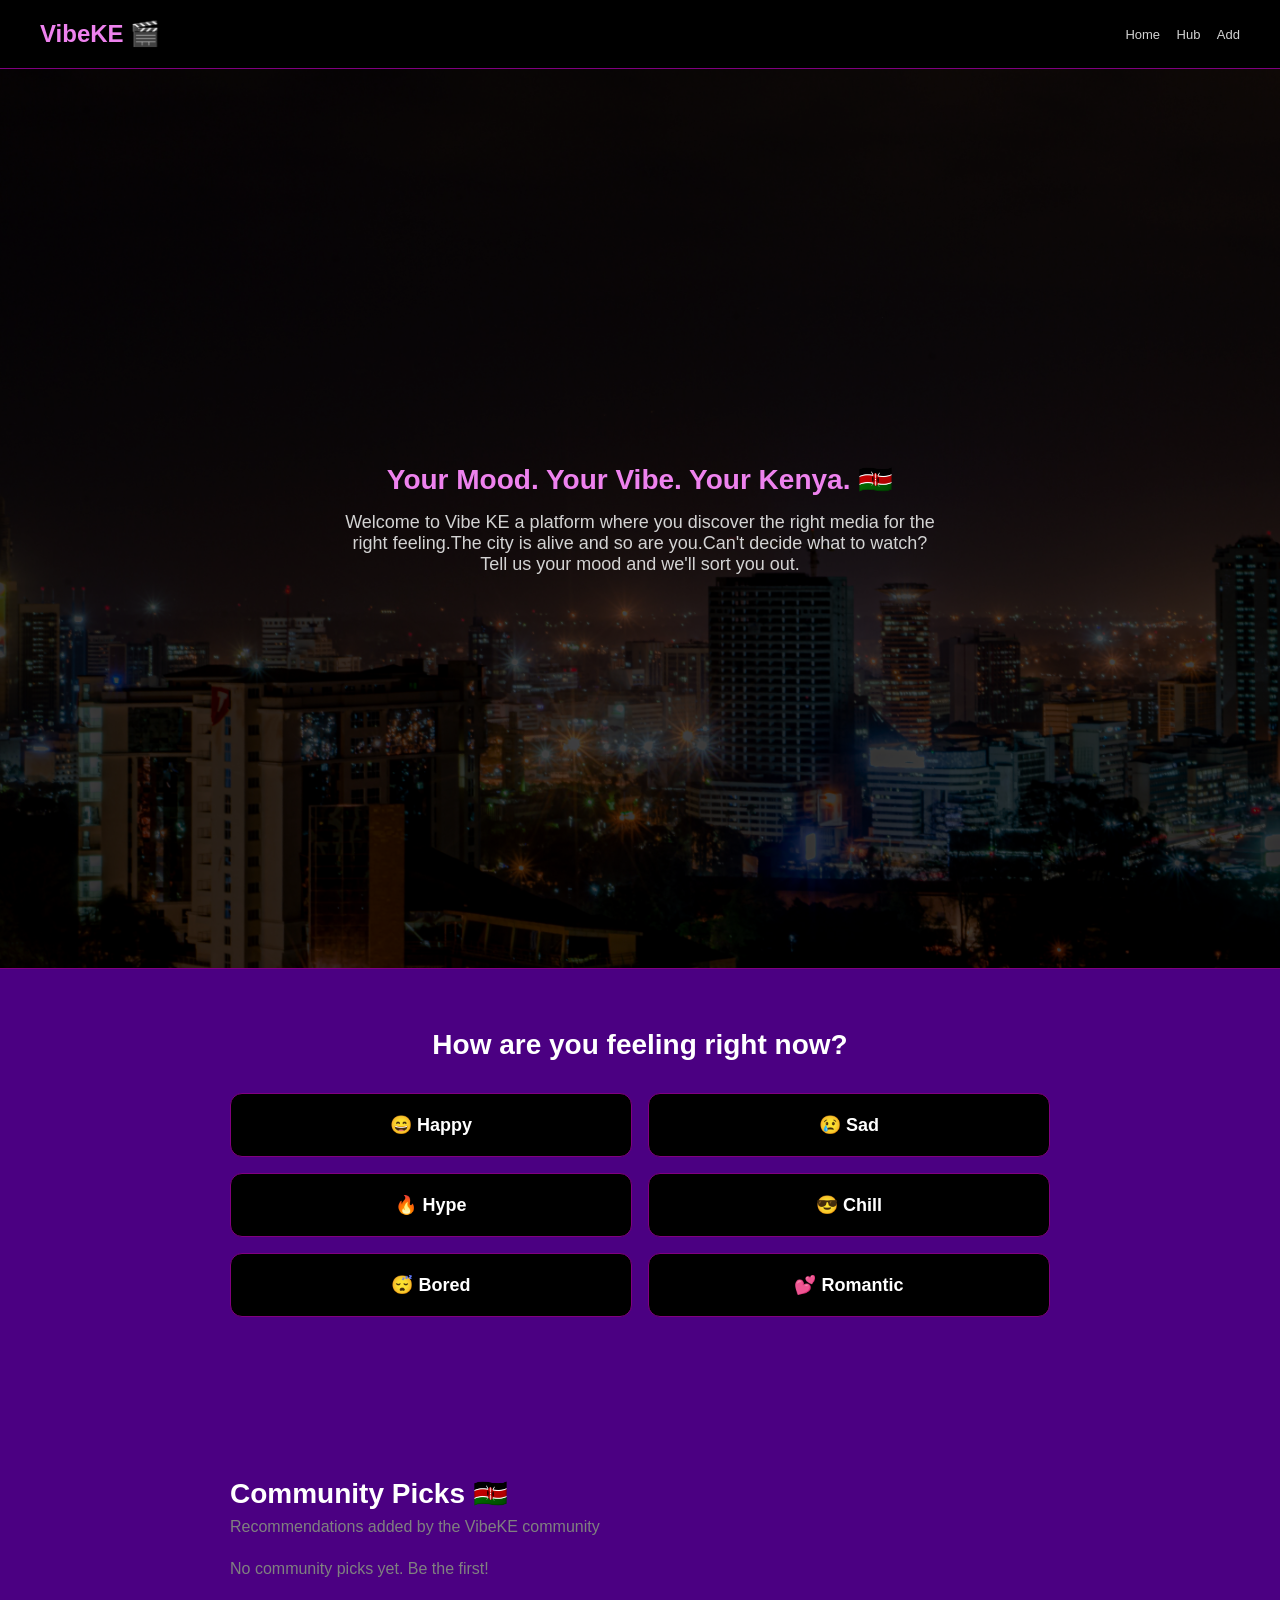
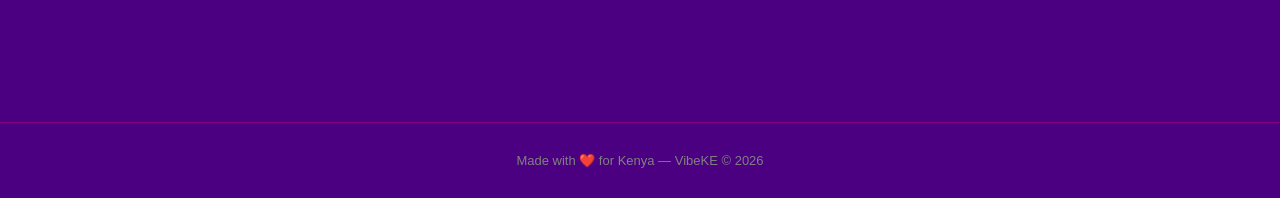
==== index.html @ 1d5ee3ee "Add README with project info and MIT license" ====
<!DOCTYPE html>
<html lang="en">
<head>
  <meta charset="UTF-8" />
  <meta name="viewport" content="width=device-width, initial-scale=1.0"/>
  <title>VibeKE — Your Mood. Your Vibe. Your Kenya.</title>
  <link rel="stylesheet" href="styles.css" />
</head>
<body>

  <!-- NAVBAR -->
  <header>
    <nav class="navbar">
      <div class="nav-brand">VibeKE 🎬</div>
      <div class="nav-links">
        <a href="index.html">Home</a>
        <a href="hub.html">Hub</a>
        <a href="add.html">Add</a>
      </div>
    </nav>
  </header>

  <!-- MAIN CONTENT -->
  <main>

    <!-- HERO SECTION — NO IMG TAG, background is in CSS -->
    <section class="hero">
      <h1>Your Mood. Your Vibe. Your Kenya. 🇰🇪</h1>
      <p>
        Welcome to Vibe KE a platform where you discover the right media for the right feeling.The city is alive and so are you.Can't decide what to watch? Tell us your mood and we'll sort you out.</p>
    </section>

    <!-- MOOD RECOMMENDER SECTION -->
    <section class="mood-section">
      <h2>How are you feeling right now?</h2>

      <div class="mood-grid">
        <button class="mood-btn" data-mood="happy">😄 Happy</button>
        <button class="mood-btn" data-mood="sad">😢 Sad</button>
        <button class="mood-btn" data-mood="hype">🔥 Hype</button>
        <button class="mood-btn" data-mood="chill">😎 Chill</button>
        <button class="mood-btn" data-mood="bored">😴 Bored</button>
        <button class="mood-btn" data-mood="romantic">💕 Romantic</button>
      </div>

      <div class="result-box" id="result-box"></div>
    </section>

    <!-- COMMUNITY PICKS SECTION -->
    <section class="community-section">
      <h2>Community Picks 🇰🇪</h2>
      <p>Recommendations added by the VibeKE community</p>
      <div class="cards-grid" id="community-grid"></div>
    </section>

  </main>

  <!-- FOOTER -->
  <footer>
    <p>Made with ❤️ for Kenya — VibeKE &copy; 2026</p>
  </footer>

  <script src="script.js"></script>
</body>
</html>
---- styles.css ----
/* ===== RESET & BASE ===== */
* {
  margin: 0;
  padding: 0;
  box-sizing: border-box;
}

body {
  font-family: 'Segoe UI', sans-serif;
  background-color: indigo;
  color: white;
  min-height: 100vh;
}

/* ===== NAVBAR ===== */
.navbar {
  display: flex;
  justify-content: space-between;
  align-items: center;
  padding: 20px 40px;
  background-color: black;
  border-bottom: 1px solid purple;
  position: sticky;
  top: 0px;
  z-index: 999;
}

.nav-brand {
  font-size: 24px;
  font-weight: 700;
  color: violet;
}

.nav-links a {
  color: lightgray;
  text-decoration: none;
  margin-left: 24px;
  font-size: 15px;
  transition: color 0.2s;
}

.nav-links a:hover {
  color: violet;
}

/* ===== HERO SECTION ===== */

.hero {
  text-align: center;
  padding: 80px 20px;
  height: 900px;
  display: flex;
  flex-direction: column;
  justify-content: center;
  align-items: center;
  width: 100%;
  background-image: url('images/hero.jpg');
  background-size: cover;
  background-position: center;
  background-repeat: no-repeat;
  border-bottom: 1px solid purple;
  position: relative;
}

.hero::before {
  content: '';
  position: absolute;
  top: 0px;
  left: 0px;
  width: 100%;
  height: 100%;
  background-color: rgba(0, 0, 0, 0.65);
  z-index: 2;
}

.hero h1 {
  position: relative;
  z-index: 3;
  color: violet;
  font-size: 42px;
  margin-bottom: 16px;
}

.hero p {
  position: relative;
  z-index: 3;
  color: lightgray;
  font-size: 18px;
  max-width: 600px;
  margin: 0px auto;
}

/* ===== MOOD SECTION ===== */
.mood-section {
  padding: 60px 40px;
  text-align: center;
  max-width: 900px;
  margin: 0px auto;
}

.mood-section h2 {
  font-size: 28px;
  margin-bottom: 32px;
  color: white;
}

.mood-grid {
  display: grid;
  grid-template-columns: repeat(3, 1fr);
  gap: 16px;
  margin-bottom: 40px;
}

.mood-btn {
  padding: 20px;
  font-size: 18px;
  background-color: black;
  color: white;
  border: 1px solid purple;
  border-radius: 12px;
  cursor: pointer;
  transition: all 0.2s;
}

.mood-btn:hover {
  background-color: purple;
  border-color: violet;
  transform: scale(1.05);
}

.mood-btn.active {
  background-color: purple;
  border-color: violet;
}

/* ===== RESULT BOX ===== */
.result-box {
  display: none;
  background-color: black;
  border: 1px solid violet;
  border-radius: 16px;
  padding: 30px;
  text-align: left;
  margin-top: 20px;
}

.result-box h3 {
  font-size: 22px;
  color: violet;
  margin-bottom: 8px;
}

.result-box p {
  font-size: 15px;
  color: lightgray;
  margin-bottom: 6px;
}

.result-box .result-type {
  font-size: 13px;
  color: gray;
  margin-top: 10px;
}

/* ===== COMMUNITY SECTION ===== */
.community-section {
  padding: 60px 40px;
  max-width: 900px;
  margin: 0px auto;
}

.community-section h2 {
  font-size: 28px;
  margin-bottom: 8px;
  color: white;
}

.community-section p {
  color: gray;
  margin-bottom: 24px;
}

/* ===== HUB HERO ===== */
 .hub-hero {
  text-align: center;
  padding: 80px 20px;
  height: 800px;
  display: flex;
  flex-direction: column;
  justify-content: center;
  align-items: center;
  width: 100%;
  background-image: url('images/movies.jpg');
  background-size: cover;
  background-position: center;
  background-repeat: no-repeat;
  border-bottom: 1px solid purple;
  position: relative;
}

.hub-hero::before {
  content: '';
  position: absolute;
  top: 0px;
  left: 0px;
  width: 100%;
  height: 100%;
  background-color: rgba(0, 0, 0, 0.65);
  z-index: 2;
}

.hub-hero h1 {
  position: relative;
  z-index: 3;
  color: violet;
  font-size: 42px;
  margin-bottom: 12px;
}

.hub-hero p {
  position: relative;
  z-index: 3;
  color: lightgray;
  font-size: 16px;
}

/* ===== HUB SECTIONS ===== */
.hub-section {
  padding: 50px 40px;
  max-width: 1100px;
  margin: 0px auto;
  border-bottom: 1px solid purple;
}

.hub-section h2 {
  font-size: 26px;
  margin-bottom: 24px;
  color: white;
}

.section-desc {
  color: gray;
  margin-bottom: 24px;
  margin-top: -16px;
}

/* ===== SEARCH SECTION ===== */
.search-section {
  padding: 50px 40px;
  max-width: 1100px;
  margin: 0px auto;
  border-bottom: 1px solid purple;
}

.search-section h2 {
  font-size: 26px;
  margin-bottom: 24px;
  color: white;
}

.search-form {
  display: flex;
  gap: 12px;
  flex-wrap: wrap;
  margin-bottom: 24px;
}

.search-form input {
  flex: 1;
  padding: 12px 16px;
  background-color: indigo;
  border: 1px solid purple;
  border-radius: 8px;
  color: white;
  font-size: 15px;
  outline: none;
  min-width: 200px;
}

.search-form input:focus {
  border-color: violet;
}

.search-form select {
  padding: 12px 16px;
  background-color: indigo;
  border: 1px solid purple;
  border-radius: 8px;
  color: white;
  font-size: 15px;
  outline: none;
}

.search-form select option {
  background-color: indigo;
  color: white;
}

.search-form button {
  width: auto;
  padding: 12px 24px;
}

.search-results {
  margin-top: 20px;
}

/* ===== CARDS GRID ===== */
.cards-grid {
  display: grid;
  grid-template-columns: repeat(auto-fit, minmax(280px, 1fr));
  gap: 20px;
}

.card {
  background-color: black;
  border: 1px solid purple;
  border-radius: 12px;
  padding: 24px;
  transition: all 0.2s;
}

.card:hover {
  border-color: violet;
  transform: translateY(-4px);
}

.card-badge {
  display: inline-block;
  background-color: purple;
  color: white;
  font-size: 12px;
  padding: 4px 10px;
  border-radius: 99px;
  margin-bottom: 12px;
}

.card h3 {
  font-size: 18px;
  margin-bottom: 8px;
  color: white;
}

.card p {
  font-size: 14px;
  color: lightgray;
  line-height: 1.6;
  margin-bottom: 12px;
}

.card-tag {
  font-size: 12px;
  color: silver;
}

/* ===== ADD BUTTON ===== */
.add-btn {
  display: inline-block;
  margin-top: 24px;
  padding: 12px 24px;
  background-color: purple;
  color: white;
  text-decoration: none;
  border-radius: 8px;
  font-size: 15px;
  font-weight: 600;
  transition: all 0.2s;
}

.add-btn:hover {
  background-color: darkviolet;
}

/* ===== ADD HERO ===== */
.add-hero {
  text-align: center;
  padding: 80px 20px;
  height: 800px;
  display: flex;
  flex-direction: column;
  justify-content: center;
  align-items: center;
  width: 100%;
  background-image: url('images/artists.jpg');
  background-size: cover;
  background-position: center;
  background-repeat: no-repeat;
  border-bottom: 1px solid purple;
  position: relative;
}

.add-hero::before {
  content: '';
  position: absolute;
  top: 0px;
  left: 0px;
  width: 100%;
  height: 100%;
  background-color: rgba(0, 0, 0, 0.65);
  z-index: 2;
}

.add-hero h1 {
  position: relative;
  z-index: 3;
  color: violet;
  font-size: 42px;
  margin-bottom: 12px;
}

.add-hero p {
  position: relative;
  z-index: 3;
  color: lightgray;
  font-size: 16px;
}

/* ===== FORM SECTION ===== */
.form-section {
  max-width: 700px;
  margin: 0px auto;
  padding: 50px 20px;
}

.form-card {
  background-color: black;
  border: 1px solid purple;
  border-radius: 16px;
  padding: 40px;
  margin-bottom: 40px;
}

.form-group {
  margin-bottom: 20px;
}

.form-group label {
  display: block;
  font-size: 14px;
  color: lightgray;
  margin-bottom: 8px;
  font-weight: 500;
}

.form-group input,
.form-group select,
.form-group textarea {
  width: 100%;
  padding: 12px 16px;
  background-color: indigo;
  border: 1px solid purple;
  border-radius: 8px;
  color: white;
  font-size: 15px;
  outline: none;
  font-family: 'Segoe UI', sans-serif;
}

.form-group textarea {
  height: 120px;
  resize: vertical;
}

.form-group input:focus,
.form-group select:focus,
.form-group textarea:focus {
  border-color: violet;
}

.form-group select option {
  background-color: indigo;
  color: white;
}

/* ===== BUTTONS ===== */
button {
  width: 100%;
  padding: 14px;
  background-color: purple;
  color: white;
  font-size: 16px;
  font-weight: 700;
  border: none;
  border-radius: 10px;
  cursor: pointer;
  transition: all 0.2s;
}

button:hover {
  background-color: darkviolet;
  transform: scale(1.02);
}

#clear-btn {
  background-color: transparent;
  border: 1px solid purple;
  color: lightgray;
  margin-top: 16px;
}

#clear-btn:hover {
  background-color: indigo;
}

/* ===== SUCCESS & ERROR MESSAGES ===== */
.success-msg {
  display: none;
  background-color: darkgreen;
  border: 1px solid green;
  color: lightgreen;
  padding: 16px;
  border-radius: 8px;
  margin-bottom: 24px;
  font-size: 15px;
}

.success-msg a {
  color: lightgreen;
  margin-left: 8px;
}

.error-msg {
  display: none;
  background-color: darkred;
  border: 1px solid red;
  color: lightsalmon;
  padding: 16px;
  border-radius: 8px;
  margin-bottom: 24px;
  font-size: 15px;
}

/* ===== NEWSLETTER SECTION ===== */
.newsletter-section {
  text-align: center;
  padding: 60px 40px;
  background-color: black;
  border-top: 1px solid purple;
  border-bottom: 1px solid purple;
}

.newsletter-section h2 {
  font-size: 28px;
  margin-bottom: 8px;
  color: violet;
}

.newsletter-section p {
  color: lightgray;
  font-size: 15px;
  margin-bottom: 30px;
}

.newsletter-form {
  display: flex;
  flex-direction: column;
  gap: 12px;
  max-width: 400px;
  margin: 0px auto;
}

.newsletter-form input {
  padding: 12px 16px;
  background-color: indigo;
  border: 1px solid purple;
  border-radius: 8px;
  color: white;
  font-size: 15px;
  outline: none;
}

.newsletter-form input:focus {
  border-color: violet;
}

.newsletter-success {
  display: none;
  margin-top: 16px;
  color: lightgreen;
  font-size: 15px;
}

.newsletter-error {
  display: none;
  margin-top: 16px;
  color: lightsalmon;
  font-size: 15px;
}

/* ===== SUBMISSIONS SECTION ===== */
.submissions-section {
  margin-top: 20px;
}

.submissions-section h2 {
  font-size: 22px;
  margin-bottom: 20px;
  color: white;
}

.submission-card {
  background-color: black;
  border: 1px solid purple;
  border-radius: 12px;
  padding: 20px;
  margin-bottom: 16px;
}

.submission-card h4 {
  font-size: 16px;
  color: violet;
  margin-bottom: 6px;
}

.submission-card p {
  font-size: 13px;
  color: lightgray;
}

/* ===== FOOTER ===== */
footer {
  text-align: center;
  padding: 30px;
  color: gray;
  font-size: 13px;
  border-top: 1px solid purple;
  margin-top: 60px;
}

/* ===== RESPONSIVE ===== */
@media (max-width: 768px) {
.navbar {
  display: flex;
  justify-content: space-between;
  align-items: center;
  padding: 20px 40px;
  background-color: black;
  border-bottom: 1px solid purple;
  position: sticky;
  top: 0px;
  z-index: 9999;
  width: 100%;
}
  padding: 16px 20px;
  }

  .nav-links a {
    margin-left: 12px;
    font-size: 13px;
  }

  .hero h1 {
    font-size: 28px;
  }

  .mood-grid {
    grid-template-columns: repeat(2, 1fr);
  }

  .hub-section {
    padding: 40px 20px;
  }

  .form-card {
    padding: 24px;
  }

  .search-form {
    flex-direction: column;
  }
}

@media (max-width: 480px) {
  .mood-grid {
    grid-template-columns: repeat(2, 1fr);
  }

  .hero h1 {
    font-size: 24px;
  }

  .nav-brand {
    font-size: 18px;
  }
}
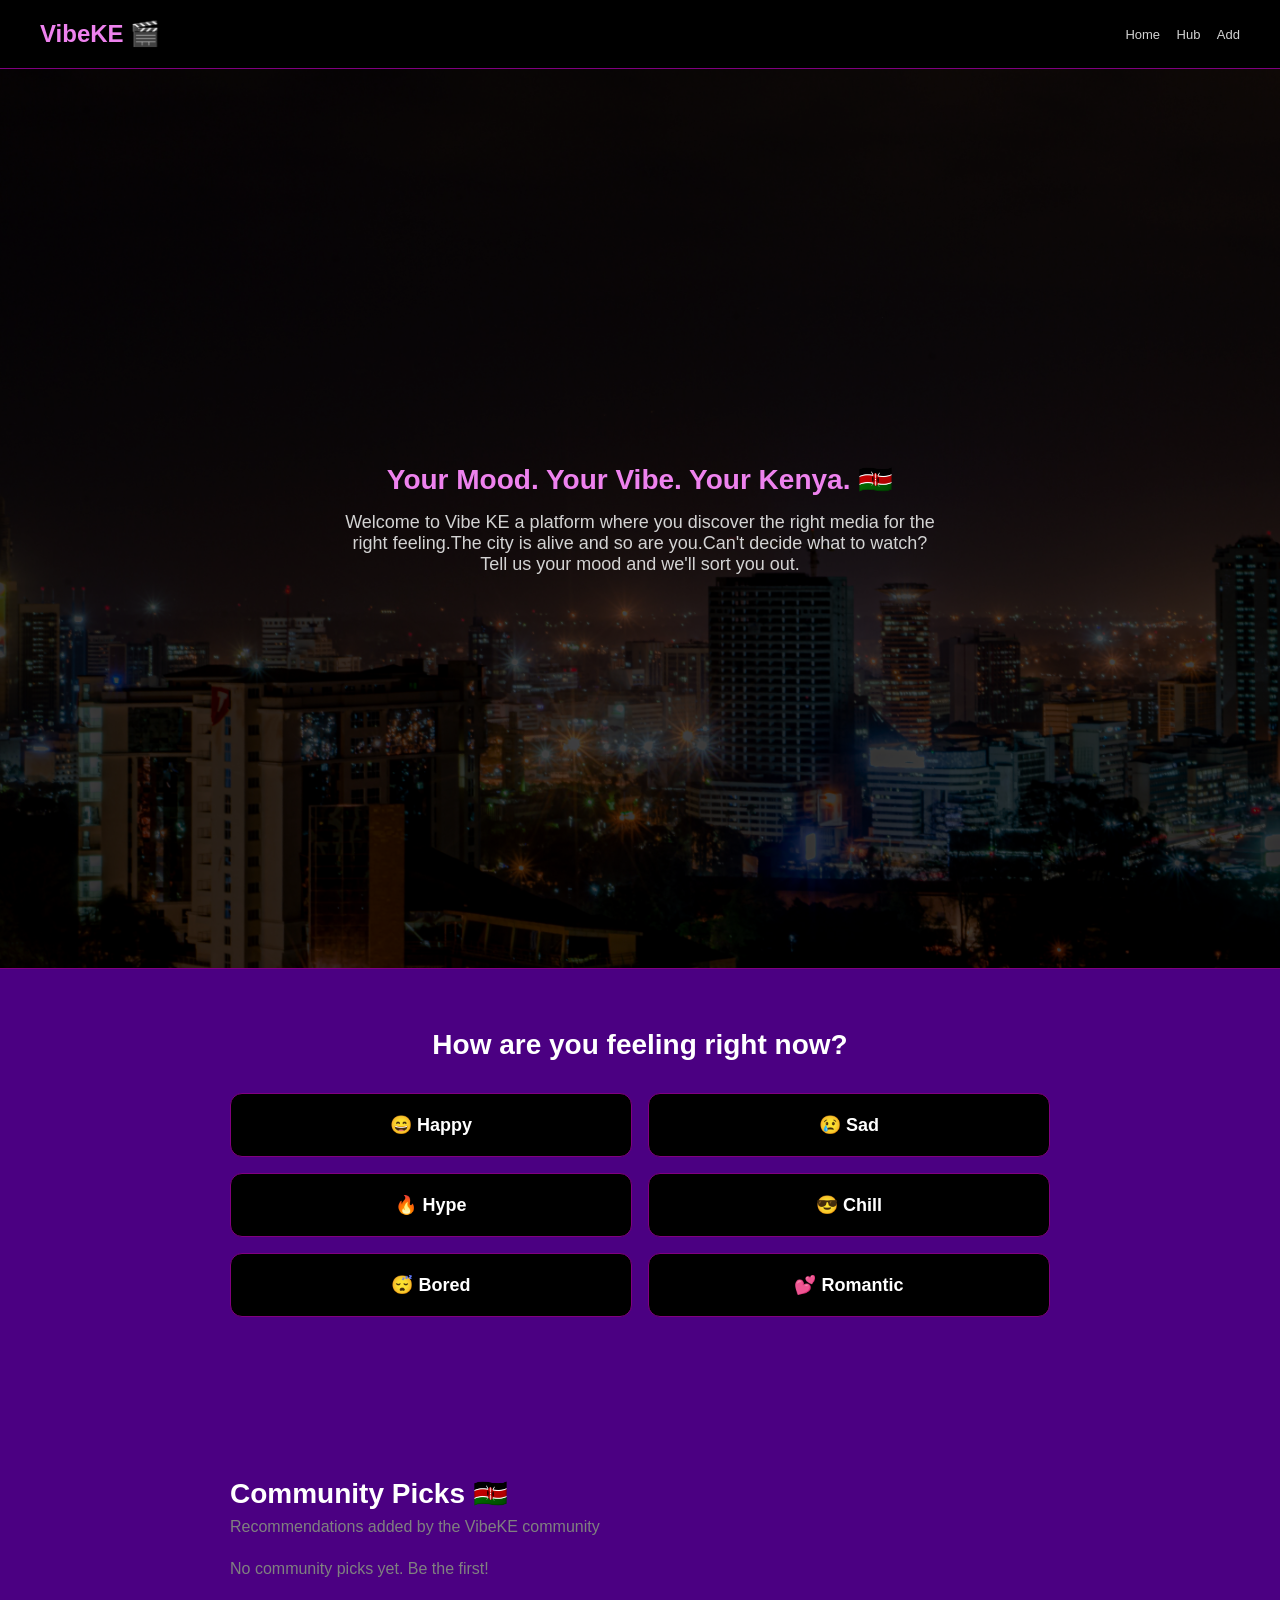
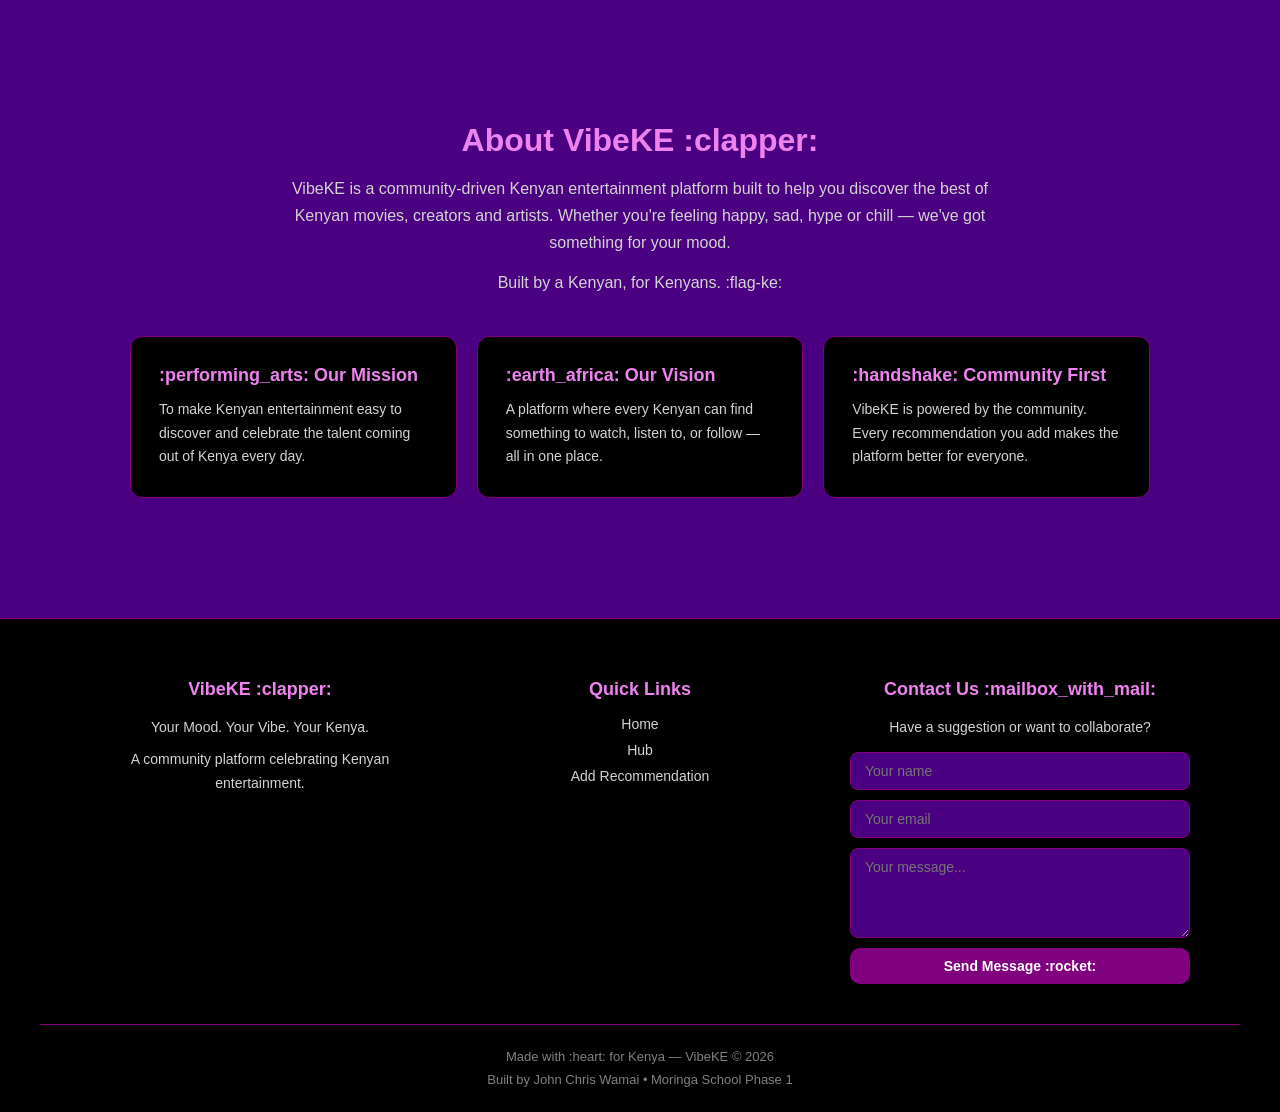
==== commit 96518043: "Add About section and detailed Contact Us footer to all pages" ====
--- a/index.html
+++ b/index.html
@@ -1,6 +1,7 @@
 <!DOCTYPE html>
 <html lang="en">
 <head>
+  <meta name="description" content="VibeKE - Discover Kenyan movies, creators and artists based on your mood" />
   <meta charset="UTF-8" />
   <meta name="viewport" content="width=device-width, initial-scale=1.0"/>
   <title>VibeKE — Your Mood. Your Vibe. Your Kenya.</title>
@@ -54,12 +55,70 @@
     </section>
 
   </main>
+<!-- ABOUT SECTION -->
 
-  <!-- FOOTER -->
-  <footer>
-    <p>Made with ❤️ for Kenya — VibeKE &copy; 2026</p>
-  </footer>
+<section class="about-section">
+  <h2>About VibeKE :clapper:</h2>
+  <p>VibeKE is a community-driven Kenyan entertainment platform built to help you discover the best of Kenyan movies, creators and artists. Whether you're feeling happy, sad, hype or chill — we've got something for your mood.</p>
+  <p>Built by a Kenyan, for Kenyans. :flag-ke:</p>
 
+  <div class="about-grid">
+    <div class="about-card">
+      <h3>:performing_arts: Our Mission</h3>
+      <p>To make Kenyan entertainment easy to discover and celebrate the talent coming out of Kenya every day.</p>
+    </div>
+
+    <div class="about-card">
+      <h3>:earth_africa: Our Vision</h3>
+      <p>A platform where every Kenyan can find something to watch, listen to, or follow — all in one place.</p>
+    </div>
+    <div class="about-card">
+      <h3>:handshake: Community First</h3>
+      <p>VibeKE is powered by the community. Every recommendation you add makes the platform better for everyone.</p>
+    </div>
+  </div>
+</section>
+  <!-- FOOTER / CONTACT SECTION -->
+
+<footer>
+  <div class="footer-grid">
+
+    <div class="footer-col">
+      <h3>VibeKE :clapper:</h3>
+      <p>Your Mood. Your Vibe. Your Kenya.</p>
+      <p>A community platform celebrating Kenyan entertainment.</p>
+    </div>
+
+    <div class="footer-col">
+      <h3>Quick Links</h3>
+      <ul>
+        <li><a href="index.html">Home</a></li>
+        <li><a href="hub.html">Hub</a></li>
+        <li><a href="add.html">Add Recommendation</a></li>
+      </ul>
+    </div>
+
+    <div class="footer-col">
+      <h3>Contact Us :mailbox_with_mail:</h3>
+      <p>Have a suggestion or want to collaborate?</p>
+      <div class="contact-form">
+        <input type="text" id="contact-name" placeholder="Your name" />
+        <input type="email" id="contact-email" placeholder="Your email" />
+        <textarea id="contact-message" placeholder="Your message..."></textarea>
+        <button id="contact-btn">Send Message :rocket:</button>
+        <div class="contact-success" id="contact-success">
+          :white_check_mark: Message received! We'll get back to you soon.
+        </div>
+      </div>
+    </div>
+
+  </div>
+
+  <div class="footer-bottom">
+    <p>Made with :heart: for Kenya — VibeKE © 2026</p>
+    <p>Built by John Chris Wamai • Moringa School Phase 1</p>
+  </div>
+</footer>
   <script src="script.js"></script>
 </body>
 </html>
--- a/styles.css
+++ b/styles.css
@@ -668,7 +668,7 @@
   .search-form {
     flex-direction: column;
   }
-}
+
 
 @media (max-width: 480px) {
   .mood-grid {
@@ -682,4 +682,160 @@
   .nav-brand {
     font-size: 18px;
   }
+}
+/* ===== ABOUT SECTION ===== */
+.about-section {
+  padding: 60px 40px;
+  max-width: 1100px;
+  margin: 0px auto;
+  text-align: center;
+}
+
+.about-section h2 {
+  font-size: 32px;
+  color: violet;
+  margin-bottom: 16px;
+}
+
+.about-section > p {
+  color: lightgray;
+  font-size: 16px;
+  max-width: 700px;
+  margin: 0px auto 12px auto;
+  line-height: 1.7;
+}
+
+.about-grid {
+  display: grid;
+  grid-template-columns: repeat(auto-fit, minmax(260px, 1fr));
+  gap: 20px;
+  margin-top: 40px;
+}
+
+.about-card {
+  background-color: black;
+  border: 1px solid purple;
+  border-radius: 12px;
+  padding: 28px;
+  text-align: left;
+  transition: all 0.2s;
+}
+
+.about-card:hover {
+  border-color: violet;
+  transform: translateY(-4px);
+}
+
+.about-card h3 {
+  font-size: 18px;
+  color: violet;
+  margin-bottom: 12px;
+}
+
+.about-card p {
+  font-size: 14px;
+  color: lightgray;
+  line-height: 1.7;
+}
+
+/* ===== FOOTER ===== */
+footer {
+  background-color: black;
+  border-top: 1px solid purple;
+  margin-top: 60px;
+  padding: 60px 40px 20px 40px;
+}
+
+.footer-grid {
+  display: grid;
+  grid-template-columns: repeat(auto-fit, minmax(220px, 1fr));
+  gap: 40px;
+  max-width: 1100px;
+  margin: 0px auto;
+}
+
+.footer-col h3 {
+  font-size: 18px;
+  color: violet;
+  margin-bottom: 16px;
+}
+
+.footer-col p {
+  font-size: 14px;
+  color: lightgray;
+  line-height: 1.7;
+  margin-bottom: 8px;
+}
+
+.footer-col ul {
+  list-style: none;
+  padding: 0px;
+}
+
+.footer-col ul li {
+  margin-bottom: 10px;
+}
+
+.footer-col ul li a {
+  color: lightgray;
+  text-decoration: none;
+  font-size: 14px;
+  transition: color 0.2s;
+}
+
+.footer-col ul li a:hover {
+  color: violet;
+}
+
+/* ===== CONTACT FORM IN FOOTER ===== */
+.contact-form {
+  display: flex;
+  flex-direction: column;
+  gap: 10px;
+  margin-top: 12px;
+}
+
+.contact-form input,
+.contact-form textarea {
+  padding: 10px 14px;
+  background-color: indigo;
+  border: 1px solid purple;
+  border-radius: 8px;
+  color: white;
+  font-size: 14px;
+  outline: none;
+  font-family: 'Segoe UI', sans-serif;
+}
+
+.contact-form textarea {
+  height: 90px;
+  resize: vertical;
+}
+
+.contact-form input:focus,
+.contact-form textarea:focus {
+  border-color: violet;
+}
+
+.contact-form button {
+  padding: 10px;
+  font-size: 14px;
+}
+
+.contact-success {
+  display: none;
+  color: lightgreen;
+  font-size: 13px;
+  margin-top: 4px;
+}
+
+/* ===== FOOTER BOTTOM ===== */
+.footer-bottom {
+  text-align: center;
+  margin-top: 40px;
+  padding-top: 20px;
+  border-top: 1px solid purple;
+  color: gray;
+  font-size: 13px;
+  line-height: 1.8;
 }
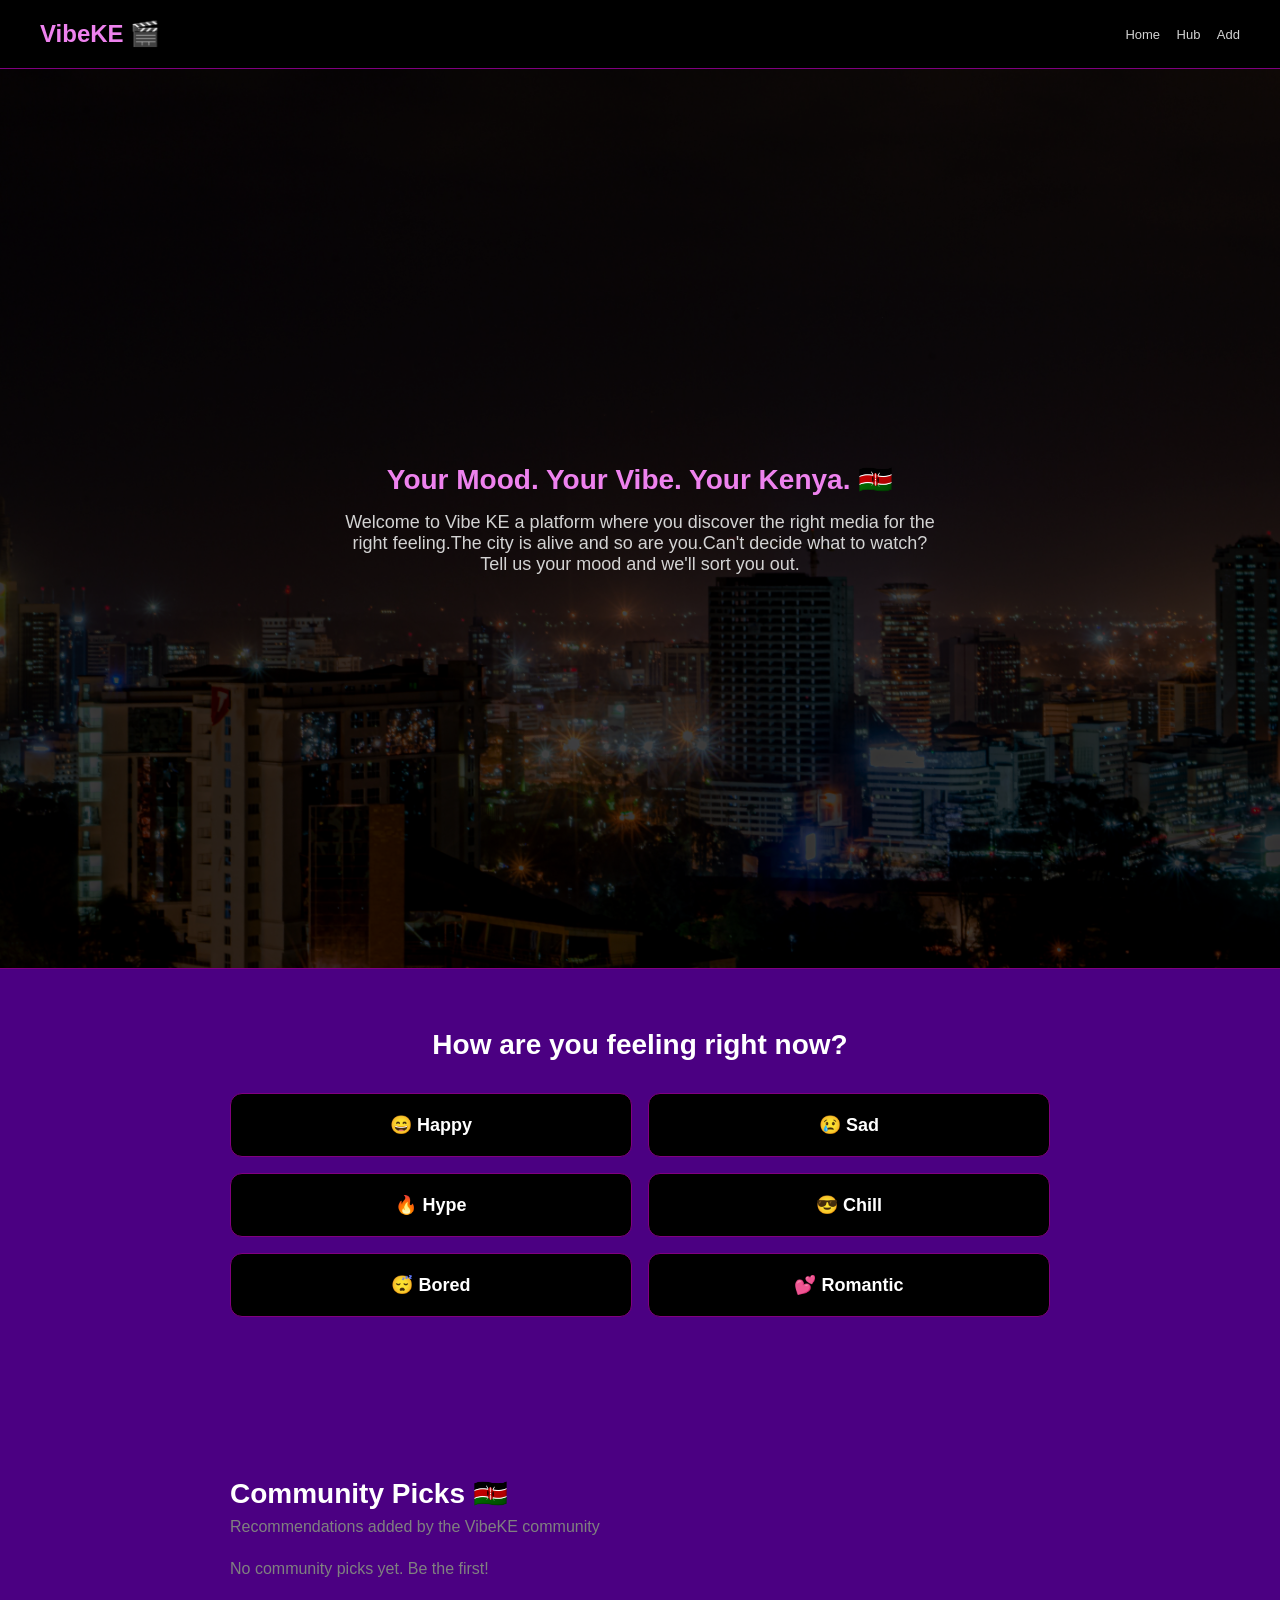
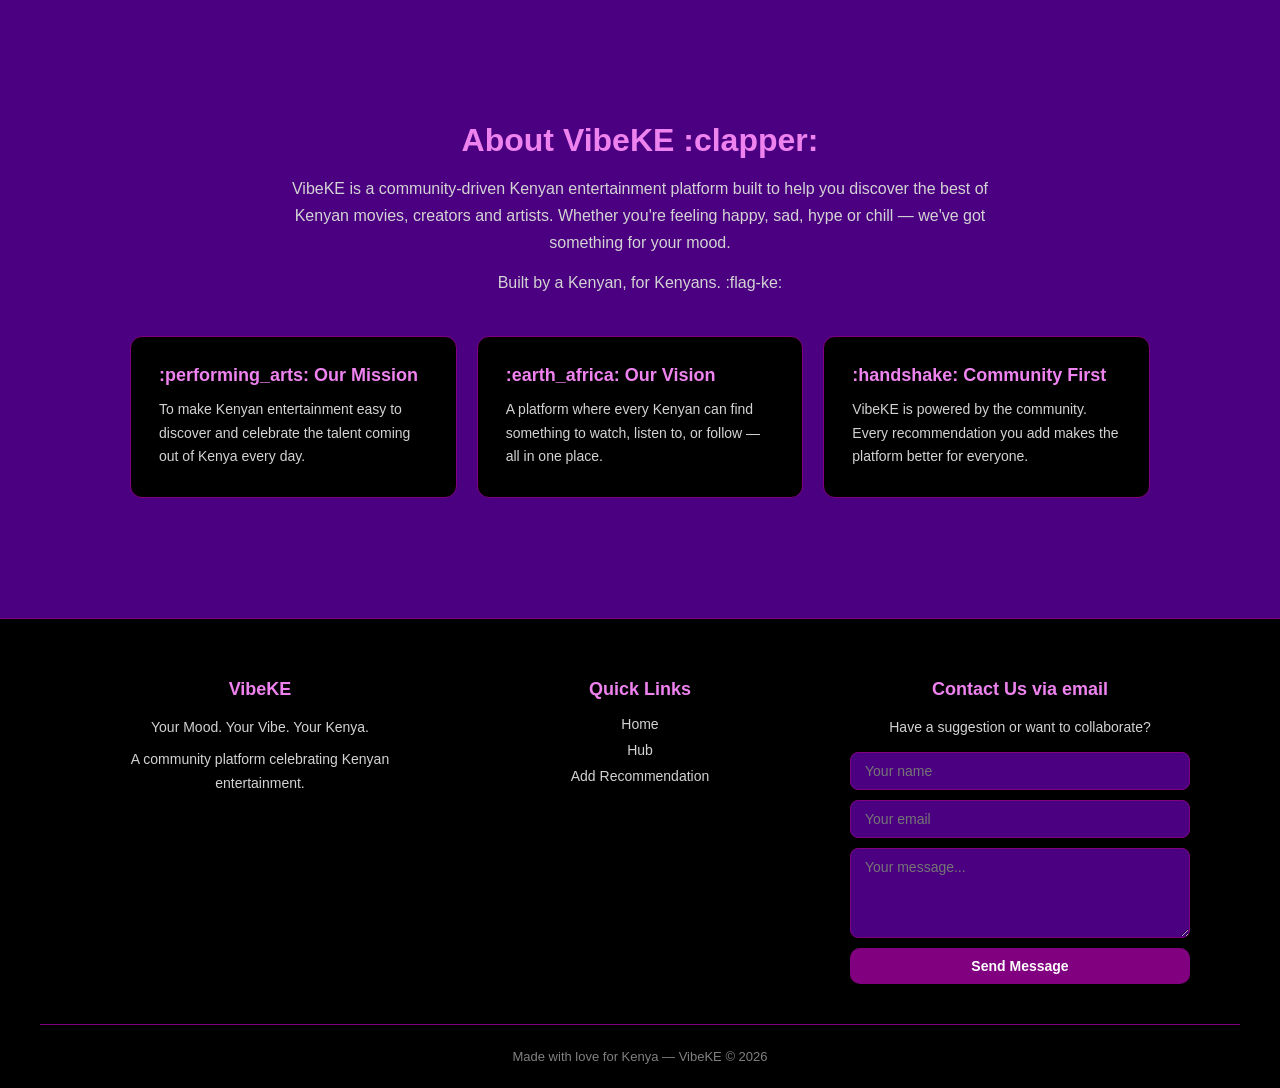
==== commit 18347b51: "adjusting the about section" ====
--- a/index.html
+++ b/index.html
@@ -84,7 +84,7 @@
   <div class="footer-grid">
 
     <div class="footer-col">
-      <h3>VibeKE :clapper:</h3>
+      <h3>VibeKE </h3>
       <p>Your Mood. Your Vibe. Your Kenya.</p>
       <p>A community platform celebrating Kenyan entertainment.</p>
     </div>
@@ -99,15 +99,15 @@
     </div>
 
     <div class="footer-col">
-      <h3>Contact Us :mailbox_with_mail:</h3>
+      <h3>Contact Us via email</h3>
       <p>Have a suggestion or want to collaborate?</p>
       <div class="contact-form">
         <input type="text" id="contact-name" placeholder="Your name" />
         <input type="email" id="contact-email" placeholder="Your email" />
         <textarea id="contact-message" placeholder="Your message..."></textarea>
-        <button id="contact-btn">Send Message :rocket:</button>
+        <button id="contact-btn">Send Message </button>
         <div class="contact-success" id="contact-success">
-          :white_check_mark: Message received! We'll get back to you soon.
+          Message received! We'll get back to you soon.
         </div>
       </div>
     </div>
@@ -115,8 +115,7 @@
   </div>
 
   <div class="footer-bottom">
-    <p>Made with :heart: for Kenya — VibeKE © 2026</p>
-    <p>Built by John Chris Wamai • Moringa School Phase 1</p>
+      <p>Made with love for Kenya — VibeKE © 2026</p>
   </div>
 </footer>
   <script src="script.js"></script>
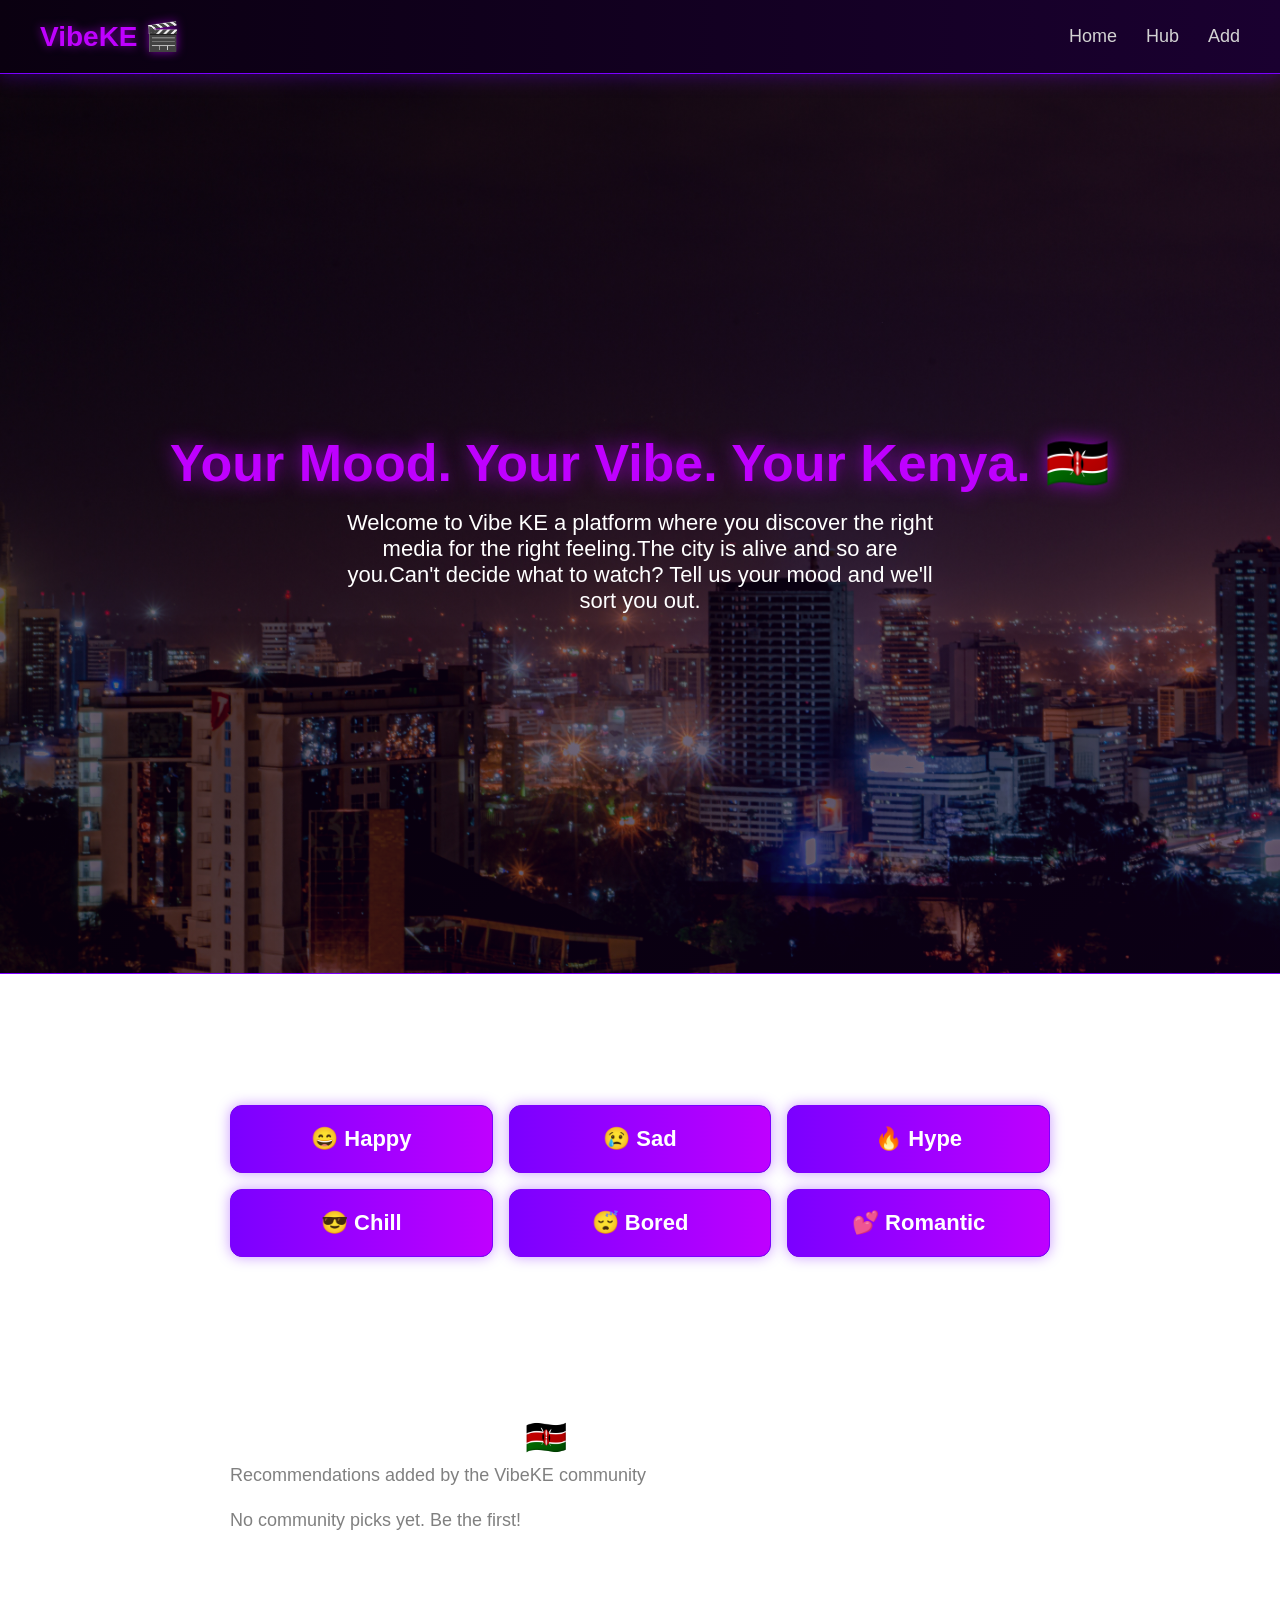
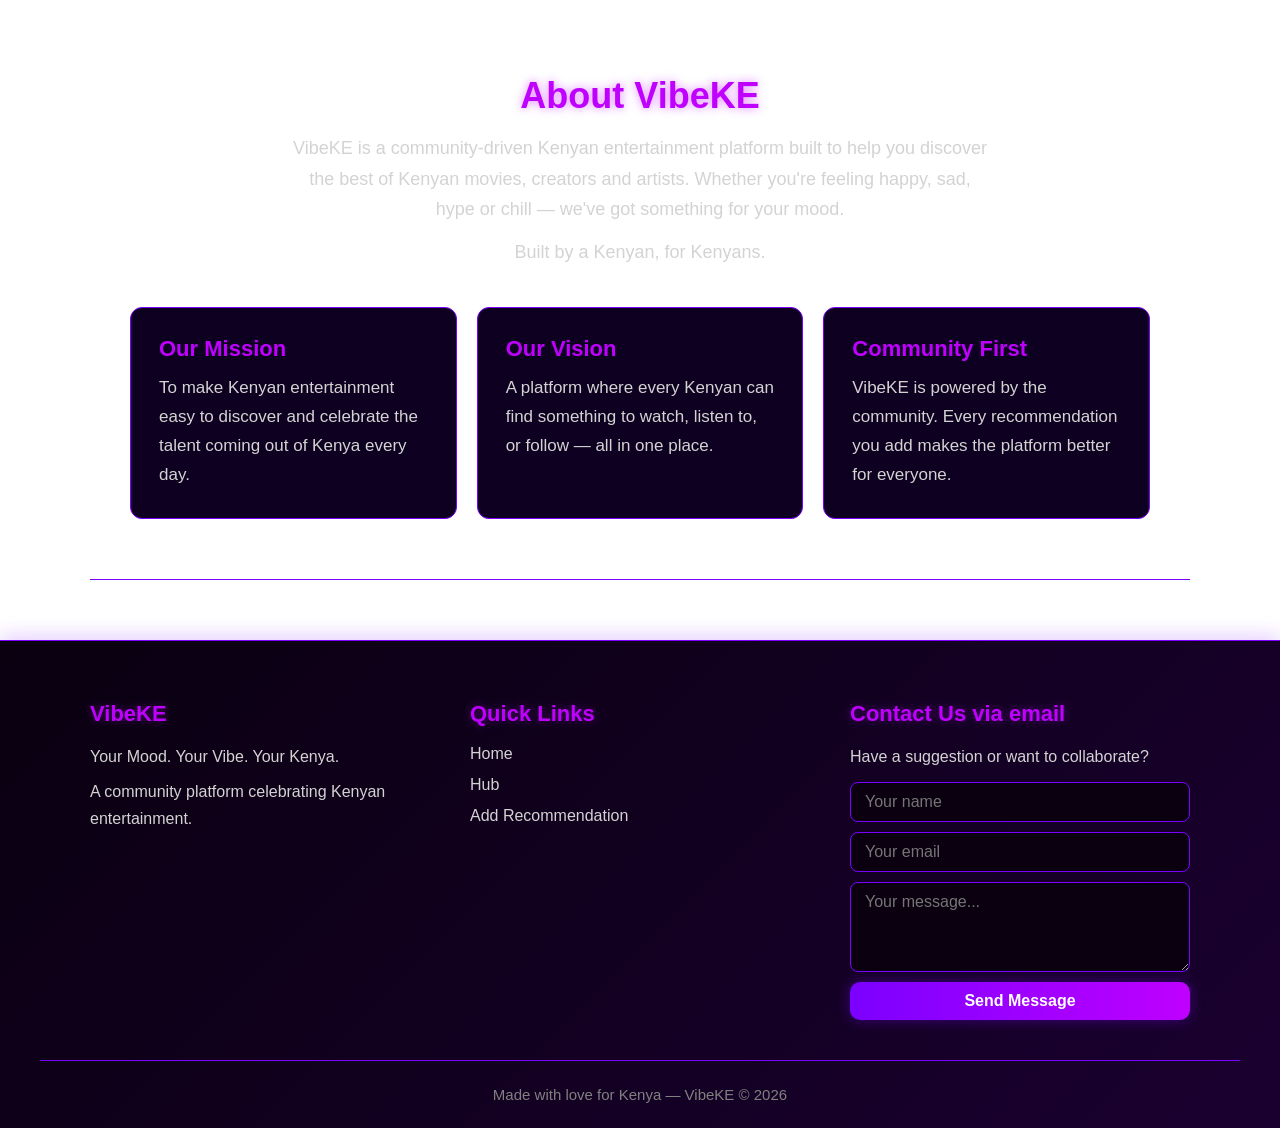
==== commit 6e324e52: "final touches" ====
--- a/index.html
+++ b/index.html
@@ -58,22 +58,22 @@
 <!-- ABOUT SECTION -->
 
 <section class="about-section">
-  <h2>About VibeKE :clapper:</h2>
+  <h2>About VibeKE </h2>
   <p>VibeKE is a community-driven Kenyan entertainment platform built to help you discover the best of Kenyan movies, creators and artists. Whether you're feeling happy, sad, hype or chill — we've got something for your mood.</p>
-  <p>Built by a Kenyan, for Kenyans. :flag-ke:</p>
+  <p>Built by a Kenyan, for Kenyans.</p>
 
   <div class="about-grid">
     <div class="about-card">
-      <h3>:performing_arts: Our Mission</h3>
+      <h3> Our Mission</h3>
       <p>To make Kenyan entertainment easy to discover and celebrate the talent coming out of Kenya every day.</p>
     </div>
 
     <div class="about-card">
-      <h3>:earth_africa: Our Vision</h3>
+      <h3>Our Vision</h3>
       <p>A platform where every Kenyan can find something to watch, listen to, or follow — all in one place.</p>
     </div>
     <div class="about-card">
-      <h3>:handshake: Community First</h3>
+      <h3>Community First</h3>
       <p>VibeKE is powered by the community. Every recommendation you add makes the platform better for everyone.</p>
     </div>
   </div>
--- a/styles.css
+++ b/styles.css
@@ -7,9 +7,11 @@
 
 body {
   font-family: 'Segoe UI', sans-serif;
-  background-color: indigo;
+  background: linear-gradient(135deg, #0a0010, #1a0030, #0d0020);
+  background-attachment: fixed;
   color: white;
   min-height: 100vh;
+  font-size: 18px;
 }
 
 /* ===== NAVBAR ===== */
@@ -18,33 +20,35 @@
   justify-content: space-between;
   align-items: center;
   padding: 20px 40px;
-  background-color: black;
-  border-bottom: 1px solid purple;
+  background: linear-gradient(90deg, #0a0010, #1a0030);
+  border-bottom: 1px solid #7b00ff;
+  box-shadow: 0px 0px 20px rgba(123, 0, 255, 0.4);
   position: sticky;
   top: 0px;
   z-index: 999;
 }
 
 .nav-brand {
-  font-size: 24px;
+  font-size: 28px;
   font-weight: 700;
-  color: violet;
+  color: #bf00ff;
+  text-shadow: 0px 0px 10px rgba(191, 0, 255, 0.6);
 }
 
 .nav-links a {
   color: lightgray;
   text-decoration: none;
   margin-left: 24px;
-  font-size: 15px;
+  font-size: 18px;
   transition: color 0.2s;
 }
 
 .nav-links a:hover {
-  color: violet;
+  color: #bf00ff;
+  text-shadow: 0px 0px 8px rgba(191, 0, 255, 0.6);
 }
 
 /* ===== HERO SECTION ===== */
-
 .hero {
   text-align: center;
   padding: 80px 20px;
@@ -58,7 +62,7 @@
   background-size: cover;
   background-position: center;
   background-repeat: no-repeat;
-  border-bottom: 1px solid purple;
+  border-bottom: 1px solid #7b00ff;
   position: relative;
 }
 
@@ -69,23 +73,24 @@
   left: 0px;
   width: 100%;
   height: 100%;
-  background-color: rgba(0, 0, 0, 0.65);
+  background: linear-gradient(135deg, rgba(10, 0, 16, 0.45), rgba(26, 0, 48, 0.45));
   z-index: 2;
 }
 
 .hero h1 {
   position: relative;
   z-index: 3;
-  color: violet;
-  font-size: 42px;
+  color: #bf00ff;
+  font-size: 52px;
   margin-bottom: 16px;
+  text-shadow: 0px 0px 20px rgba(191, 0, 255, 0.7);
 }
 
 .hero p {
   position: relative;
   z-index: 3;
-  color: lightgray;
-  font-size: 18px;
+  color: white;
+  font-size: 22px;
   max-width: 600px;
   margin: 0px auto;
 }
@@ -99,7 +104,7 @@
 }
 
 .mood-section h2 {
-  font-size: 28px;
+  font-size: 34px;
   margin-bottom: 32px;
   color: white;
 }
@@ -113,31 +118,34 @@
 
 .mood-btn {
   padding: 20px;
-  font-size: 18px;
-  background-color: black;
-  color: white;
-  border: 1px solid purple;
+  font-size: 22px;
+  background-color: #0d0020;
+  color: white;
+  border: 1px solid #7b00ff;
   border-radius: 12px;
   cursor: pointer;
   transition: all 0.2s;
 }
 
 .mood-btn:hover {
-  background-color: purple;
-  border-color: violet;
+  background-color: #3b0080;
+  border-color: #bf00ff;
+  box-shadow: 0px 0px 16px rgba(123, 0, 255, 0.5);
   transform: scale(1.05);
 }
 
 .mood-btn.active {
-  background-color: purple;
-  border-color: violet;
+  background-color: #3b0080;
+  border-color: #bf00ff;
+  box-shadow: 0px 0px 16px rgba(123, 0, 255, 0.5);
 }
 
 /* ===== RESULT BOX ===== */
 .result-box {
   display: none;
-  background-color: black;
-  border: 1px solid violet;
+  background-color: #0d0020;
+  border: 1px solid #bf00ff;
+  box-shadow: 0px 0px 20px rgba(123, 0, 255, 0.3);
   border-radius: 16px;
   padding: 30px;
   text-align: left;
@@ -145,19 +153,20 @@
 }
 
 .result-box h3 {
-  font-size: 22px;
-  color: violet;
+  font-size: 26px;
+  color: #bf00ff;
   margin-bottom: 8px;
+  text-shadow: 0px 0px 10px rgba(191, 0, 255, 0.5);
 }
 
 .result-box p {
-  font-size: 15px;
+  font-size: 18px;
   color: lightgray;
   margin-bottom: 6px;
 }
 
 .result-box .result-type {
-  font-size: 13px;
+  font-size: 16px;
   color: gray;
   margin-top: 10px;
 }
@@ -170,18 +179,19 @@
 }
 
 .community-section h2 {
-  font-size: 28px;
+  font-size: 34px;
   margin-bottom: 8px;
   color: white;
 }
 
 .community-section p {
   color: gray;
+  font-size: 18px;
   margin-bottom: 24px;
 }
 
 /* ===== HUB HERO ===== */
- .hub-hero {
+.hub-hero {
   text-align: center;
   padding: 80px 20px;
   height: 800px;
@@ -194,7 +204,7 @@
   background-size: cover;
   background-position: center;
   background-repeat: no-repeat;
-  border-bottom: 1px solid purple;
+  border-bottom: 1px solid #7b00ff;
   position: relative;
 }
 
@@ -205,23 +215,24 @@
   left: 0px;
   width: 100%;
   height: 100%;
-  background-color: rgba(0, 0, 0, 0.65);
+  background: linear-gradient(135deg, rgba(10, 0, 16, 0.45), rgba(26, 0, 48, 0.45));
   z-index: 2;
 }
 
 .hub-hero h1 {
   position: relative;
   z-index: 3;
-  color: violet;
-  font-size: 42px;
+  color: #bf00ff;
+  font-size: 52px;
   margin-bottom: 12px;
+  text-shadow: 0px 0px 20px rgba(191, 0, 255, 0.7);
 }
 
 .hub-hero p {
   position: relative;
   z-index: 3;
-  color: lightgray;
-  font-size: 16px;
+  color: white;
+  font-size: 22px;
 }
 
 /* ===== HUB SECTIONS ===== */
@@ -229,17 +240,18 @@
   padding: 50px 40px;
   max-width: 1100px;
   margin: 0px auto;
-  border-bottom: 1px solid purple;
+  border-bottom: 1px solid #7b00ff;
 }
 
 .hub-section h2 {
-  font-size: 26px;
+  font-size: 32px;
   margin-bottom: 24px;
   color: white;
 }
 
 .section-desc {
   color: gray;
+  font-size: 18px;
   margin-bottom: 24px;
   margin-top: -16px;
 }
@@ -249,11 +261,11 @@
   padding: 50px 40px;
   max-width: 1100px;
   margin: 0px auto;
-  border-bottom: 1px solid purple;
+  border-bottom: 1px solid #7b00ff;
 }
 
 .search-section h2 {
-  font-size: 26px;
+  font-size: 32px;
   margin-bottom: 24px;
   color: white;
 }
@@ -268,31 +280,32 @@
 .search-form input {
   flex: 1;
   padding: 12px 16px;
-  background-color: indigo;
-  border: 1px solid purple;
+  background-color: #0d0020;
+  border: 1px solid #7b00ff;
   border-radius: 8px;
   color: white;
-  font-size: 15px;
+  font-size: 18px;
   outline: none;
   min-width: 200px;
 }
 
 .search-form input:focus {
-  border-color: violet;
+  border-color: #bf00ff;
+  box-shadow: 0px 0px 10px rgba(123, 0, 255, 0.4);
 }
 
 .search-form select {
   padding: 12px 16px;
-  background-color: indigo;
-  border: 1px solid purple;
+  background-color: #0d0020;
+  border: 1px solid #7b00ff;
   border-radius: 8px;
   color: white;
-  font-size: 15px;
+  font-size: 18px;
   outline: none;
 }
 
 .search-form select option {
-  background-color: indigo;
+  background-color: #0d0020;
   color: white;
 }
 
@@ -313,43 +326,44 @@
 }
 
 .card {
-  background-color: black;
-  border: 1px solid purple;
+  background-color: #0d0020;
+  border: 1px solid #7b00ff;
   border-radius: 12px;
   padding: 24px;
   transition: all 0.2s;
 }
 
 .card:hover {
-  border-color: violet;
+  border-color: #bf00ff;
   transform: translateY(-4px);
+  box-shadow: 0px 0px 20px rgba(123, 0, 255, 0.3);
 }
 
 .card-badge {
   display: inline-block;
-  background-color: purple;
-  color: white;
-  font-size: 12px;
+  background: linear-gradient(90deg, #7b00ff, #bf00ff);
+  color: white;
+  font-size: 15px;
   padding: 4px 10px;
   border-radius: 99px;
   margin-bottom: 12px;
 }
 
 .card h3 {
-  font-size: 18px;
+  font-size: 22px;
   margin-bottom: 8px;
   color: white;
 }
 
 .card p {
-  font-size: 14px;
+  font-size: 17px;
   color: lightgray;
   line-height: 1.6;
   margin-bottom: 12px;
 }
 
 .card-tag {
-  font-size: 12px;
+  font-size: 15px;
   color: silver;
 }
 
@@ -358,17 +372,19 @@
   display: inline-block;
   margin-top: 24px;
   padding: 12px 24px;
-  background-color: purple;
+  background: linear-gradient(90deg, #7b00ff, #bf00ff);
   color: white;
   text-decoration: none;
   border-radius: 8px;
-  font-size: 15px;
+  font-size: 18px;
   font-weight: 600;
   transition: all 0.2s;
+  box-shadow: 0px 0px 14px rgba(123, 0, 255, 0.4);
 }
 
 .add-btn:hover {
-  background-color: darkviolet;
+  box-shadow: 0px 0px 24px rgba(123, 0, 255, 0.7);
+  transform: scale(1.03);
 }
 
 /* ===== ADD HERO ===== */
@@ -385,7 +401,7 @@
   background-size: cover;
   background-position: center;
   background-repeat: no-repeat;
-  border-bottom: 1px solid purple;
+  border-bottom: 1px solid #7b00ff;
   position: relative;
 }
 
@@ -396,23 +412,24 @@
   left: 0px;
   width: 100%;
   height: 100%;
-  background-color: rgba(0, 0, 0, 0.65);
+  background: linear-gradient(135deg, rgba(10, 0, 16, 0.45), rgba(26, 0, 48, 0.45));
   z-index: 2;
 }
 
 .add-hero h1 {
   position: relative;
   z-index: 3;
-  color: violet;
-  font-size: 42px;
+  color: #bf00ff;
+  font-size: 52px;
   margin-bottom: 12px;
+  text-shadow: 0px 0px 20px rgba(191, 0, 255, 0.7);
 }
 
 .add-hero p {
   position: relative;
   z-index: 3;
-  color: lightgray;
-  font-size: 16px;
+  color: white;
+  font-size: 22px;
 }
 
 /* ===== FORM SECTION ===== */
@@ -423,8 +440,9 @@
 }
 
 .form-card {
-  background-color: black;
-  border: 1px solid purple;
+  background-color: #0d0020;
+  border: 1px solid #7b00ff;
+  box-shadow: 0px 0px 20px rgba(123, 0, 255, 0.2);
   border-radius: 16px;
   padding: 40px;
   margin-bottom: 40px;
@@ -436,7 +454,7 @@
 
 .form-group label {
   display: block;
-  font-size: 14px;
+  font-size: 18px;
   color: lightgray;
   margin-bottom: 8px;
   font-weight: 500;
@@ -447,11 +465,11 @@
 .form-group textarea {
   width: 100%;
   padding: 12px 16px;
-  background-color: indigo;
-  border: 1px solid purple;
+  background-color: #0a0010;
+  border: 1px solid #7b00ff;
   border-radius: 8px;
   color: white;
-  font-size: 15px;
+  font-size: 17px;
   outline: none;
   font-family: 'Segoe UI', sans-serif;
 }
@@ -464,11 +482,12 @@
 .form-group input:focus,
 .form-group select:focus,
 .form-group textarea:focus {
-  border-color: violet;
+  border-color: #bf00ff;
+  box-shadow: 0px 0px 10px rgba(123, 0, 255, 0.4);
 }
 
 .form-group select option {
-  background-color: indigo;
+  background-color: #0d0020;
   color: white;
 }
 
@@ -476,30 +495,33 @@
 button {
   width: 100%;
   padding: 14px;
-  background-color: purple;
-  color: white;
-  font-size: 16px;
+  background: linear-gradient(90deg, #7b00ff, #bf00ff);
+  color: white;
+  font-size: 18px;
   font-weight: 700;
   border: none;
   border-radius: 10px;
   cursor: pointer;
   transition: all 0.2s;
+  box-shadow: 0px 0px 14px rgba(123, 0, 255, 0.4);
 }
 
 button:hover {
-  background-color: darkviolet;
+  box-shadow: 0px 0px 24px rgba(123, 0, 255, 0.7);
   transform: scale(1.02);
 }
 
 #clear-btn {
-  background-color: transparent;
-  border: 1px solid purple;
+  background: transparent;
+  border: 1px solid #7b00ff;
   color: lightgray;
   margin-top: 16px;
+  box-shadow: none;
 }
 
 #clear-btn:hover {
-  background-color: indigo;
+  background-color: #0d0020;
+  box-shadow: 0px 0px 10px rgba(123, 0, 255, 0.3);
 }
 
 /* ===== SUCCESS & ERROR MESSAGES ===== */
@@ -511,7 +533,7 @@
   padding: 16px;
   border-radius: 8px;
   margin-bottom: 24px;
-  font-size: 15px;
+  font-size: 18px;
 }
 
 .success-msg a {
@@ -527,27 +549,28 @@
   padding: 16px;
   border-radius: 8px;
   margin-bottom: 24px;
-  font-size: 15px;
+  font-size: 18px;
 }
 
 /* ===== NEWSLETTER SECTION ===== */
 .newsletter-section {
   text-align: center;
   padding: 60px 40px;
-  background-color: black;
-  border-top: 1px solid purple;
-  border-bottom: 1px solid purple;
+  background-color: #0a0010;
+  border-top: 1px solid #7b00ff;
+  border-bottom: 1px solid #7b00ff;
 }
 
 .newsletter-section h2 {
-  font-size: 28px;
+  font-size: 34px;
   margin-bottom: 8px;
-  color: violet;
+  color: #bf00ff;
+  text-shadow: 0px 0px 10px rgba(191, 0, 255, 0.5);
 }
 
 .newsletter-section p {
   color: lightgray;
-  font-size: 15px;
+  font-size: 18px;
   margin-bottom: 30px;
 }
 
@@ -561,30 +584,31 @@
 
 .newsletter-form input {
   padding: 12px 16px;
-  background-color: indigo;
-  border: 1px solid purple;
+  background-color: #0d0020;
+  border: 1px solid #7b00ff;
   border-radius: 8px;
   color: white;
-  font-size: 15px;
+  font-size: 17px;
   outline: none;
 }
 
 .newsletter-form input:focus {
-  border-color: violet;
+  border-color: #bf00ff;
+  box-shadow: 0px 0px 10px rgba(123, 0, 255, 0.4);
 }
 
 .newsletter-success {
   display: none;
   margin-top: 16px;
   color: lightgreen;
-  font-size: 15px;
+  font-size: 18px;
 }
 
 .newsletter-error {
   display: none;
   margin-top: 16px;
   color: lightsalmon;
-  font-size: 15px;
+  font-size: 18px;
 }
 
 /* ===== SUBMISSIONS SECTION ===== */
@@ -593,113 +617,55 @@
 }
 
 .submissions-section h2 {
-  font-size: 22px;
+  font-size: 26px;
   margin-bottom: 20px;
   color: white;
 }
 
 .submission-card {
-  background-color: black;
-  border: 1px solid purple;
+  background-color: #0d0020;
+  border: 1px solid #7b00ff;
   border-radius: 12px;
   padding: 20px;
   margin-bottom: 16px;
+  transition: all 0.2s;
+}
+
+.submission-card:hover {
+  border-color: #bf00ff;
+  box-shadow: 0px 0px 14px rgba(123, 0, 255, 0.3);
 }
 
 .submission-card h4 {
+  font-size: 20px;
+  color: #bf00ff;
+  margin-bottom: 6px;
+}
+
+.submission-card p {
   font-size: 16px;
-  color: violet;
-  margin-bottom: 6px;
-}
-
-.submission-card p {
-  font-size: 13px;
-  color: lightgray;
-}
-
-/* ===== FOOTER ===== */
-footer {
-  text-align: center;
-  padding: 30px;
-  color: gray;
-  font-size: 13px;
-  border-top: 1px solid purple;
-  margin-top: 60px;
-}
-
-/* ===== RESPONSIVE ===== */
-@media (max-width: 768px) {
-.navbar {
-  display: flex;
-  justify-content: space-between;
-  align-items: center;
-  padding: 20px 40px;
-  background-color: black;
-  border-bottom: 1px solid purple;
-  position: sticky;
-  top: 0px;
-  z-index: 9999;
-  width: 100%;
-}
-  padding: 16px 20px;
-  }
-
-  .nav-links a {
-    margin-left: 12px;
-    font-size: 13px;
-  }
-
-  .hero h1 {
-    font-size: 28px;
-  }
-
-  .mood-grid {
-    grid-template-columns: repeat(2, 1fr);
-  }
-
-  .hub-section {
-    padding: 40px 20px;
-  }
-
-  .form-card {
-    padding: 24px;
-  }
-
-  .search-form {
-    flex-direction: column;
-  }
-
-
-@media (max-width: 480px) {
-  .mood-grid {
-    grid-template-columns: repeat(2, 1fr);
-  }
-
-  .hero h1 {
-    font-size: 24px;
-  }
-
-  .nav-brand {
-    font-size: 18px;
-  }
-}
+  color: lightgray;
+}
+
 /* ===== ABOUT SECTION ===== */
 .about-section {
   padding: 60px 40px;
   max-width: 1100px;
   margin: 0px auto;
   text-align: center;
+  border-bottom: 1px solid #7b00ff;
 }
 
 .about-section h2 {
-  font-size: 32px;
-  color: violet;
+  font-size: 36px;
+  color: #bf00ff;
   margin-bottom: 16px;
+  text-shadow: 0px 0px 10px rgba(191, 0, 255, 0.5);
 }
 
 .about-section > p {
   color: lightgray;
-  font-size: 16px;
+  font-size: 18px;
   max-width: 700px;
   margin: 0px auto 12px auto;
   line-height: 1.7;
@@ -713,8 +679,8 @@
 }
 
 .about-card {
-  background-color: black;
-  border: 1px solid purple;
+  background-color: #0d0020;
+  border: 1px solid #7b00ff;
   border-radius: 12px;
   padding: 28px;
   text-align: left;
@@ -722,26 +688,28 @@
 }
 
 .about-card:hover {
-  border-color: violet;
+  border-color: #bf00ff;
   transform: translateY(-4px);
+  box-shadow: 0px 0px 20px rgba(123, 0, 255, 0.3);
 }
 
 .about-card h3 {
-  font-size: 18px;
-  color: violet;
+  font-size: 22px;
+  color: #bf00ff;
   margin-bottom: 12px;
 }
 
 .about-card p {
-  font-size: 14px;
+  font-size: 17px;
   color: lightgray;
   line-height: 1.7;
 }
 
 /* ===== FOOTER ===== */
 footer {
-  background-color: black;
-  border-top: 1px solid purple;
+  background: linear-gradient(135deg, #0a0010, #1a0030);
+  border-top: 1px solid #7b00ff;
+  box-shadow: 0px -4px 20px rgba(123, 0, 255, 0.2);
   margin-top: 60px;
   padding: 60px 40px 20px 40px;
 }
@@ -755,13 +723,14 @@
 }
 
 .footer-col h3 {
-  font-size: 18px;
-  color: violet;
+  font-size: 22px;
+  color: #bf00ff;
   margin-bottom: 16px;
+  text-shadow: 0px 0px 8px rgba(191, 0, 255, 0.4);
 }
 
 .footer-col p {
-  font-size: 14px;
+  font-size: 16px;
   color: lightgray;
   line-height: 1.7;
   margin-bottom: 8px;
@@ -779,12 +748,13 @@
 .footer-col ul li a {
   color: lightgray;
   text-decoration: none;
-  font-size: 14px;
-  transition: color 0.2s;
+  font-size: 16px;
+  transition: all 0.2s;
 }
 
 .footer-col ul li a:hover {
-  color: violet;
+  color: #bf00ff;
+  text-shadow: 0px 0px 8px rgba(191, 0, 255, 0.5);
 }
 
 /* ===== CONTACT FORM IN FOOTER ===== */
@@ -798,11 +768,11 @@
 .contact-form input,
 .contact-form textarea {
   padding: 10px 14px;
-  background-color: indigo;
-  border: 1px solid purple;
+  background-color: #0a0010;
+  border: 1px solid #7b00ff;
   border-radius: 8px;
   color: white;
-  font-size: 14px;
+  font-size: 16px;
   outline: none;
   font-family: 'Segoe UI', sans-serif;
 }
@@ -814,18 +784,19 @@
 
 .contact-form input:focus,
 .contact-form textarea:focus {
-  border-color: violet;
+  border-color: #bf00ff;
+  box-shadow: 0px 0px 10px rgba(123, 0, 255, 0.4);
 }
 
 .contact-form button {
   padding: 10px;
-  font-size: 14px;
+  font-size: 16px;
 }
 
 .contact-success {
   display: none;
   color: lightgreen;
-  font-size: 13px;
+  font-size: 16px;
   margin-top: 4px;
 }
 
@@ -834,8 +805,74 @@
   text-align: center;
   margin-top: 40px;
   padding-top: 20px;
-  border-top: 1px solid purple;
+  border-top: 1px solid #7b00ff;
   color: gray;
-  font-size: 13px;
+  font-size: 15px;
   line-height: 1.8;
-}+}
+
+/* ===== RESPONSIVE ===== */
+@media (max-width: 768px) {
+  .navbar {
+    padding: 16px 20px;
+  }
+
+  .nav-links a {
+    margin-left: 12px;
+    font-size: 15px;
+  }
+
+  .hero h1 {
+    font-size: 34px;
+  }
+
+  .hub-hero h1 {
+    font-size: 34px;
+  }
+
+  .add-hero h1 {
+    font-size: 34px;
+  }
+
+  .mood-grid {
+    grid-template-columns: repeat(2, 1fr);
+  }
+
+  .hub-section {
+    padding: 40px 20px;
+  }
+
+  .form-card {
+    padding: 24px;
+  }
+
+  .search-form {
+    flex-direction: column;
+  }
+}
+
+@media (max-width: 480px) {
+  .mood-grid {
+    grid-template-columns: repeat(2, 1fr);
+  }
+
+  .hero h1 {
+    font-size: 28px;
+  }
+
+  .hub-hero h1 {
+    font-size: 28px;
+  }
+
+  .add-hero h1 {
+    font-size: 28px;
+  }
+
+  .nav-brand {
+    font-size: 20px;
+  }
+
+  .mood-btn {
+    font-size: 18px;
+  }
+}
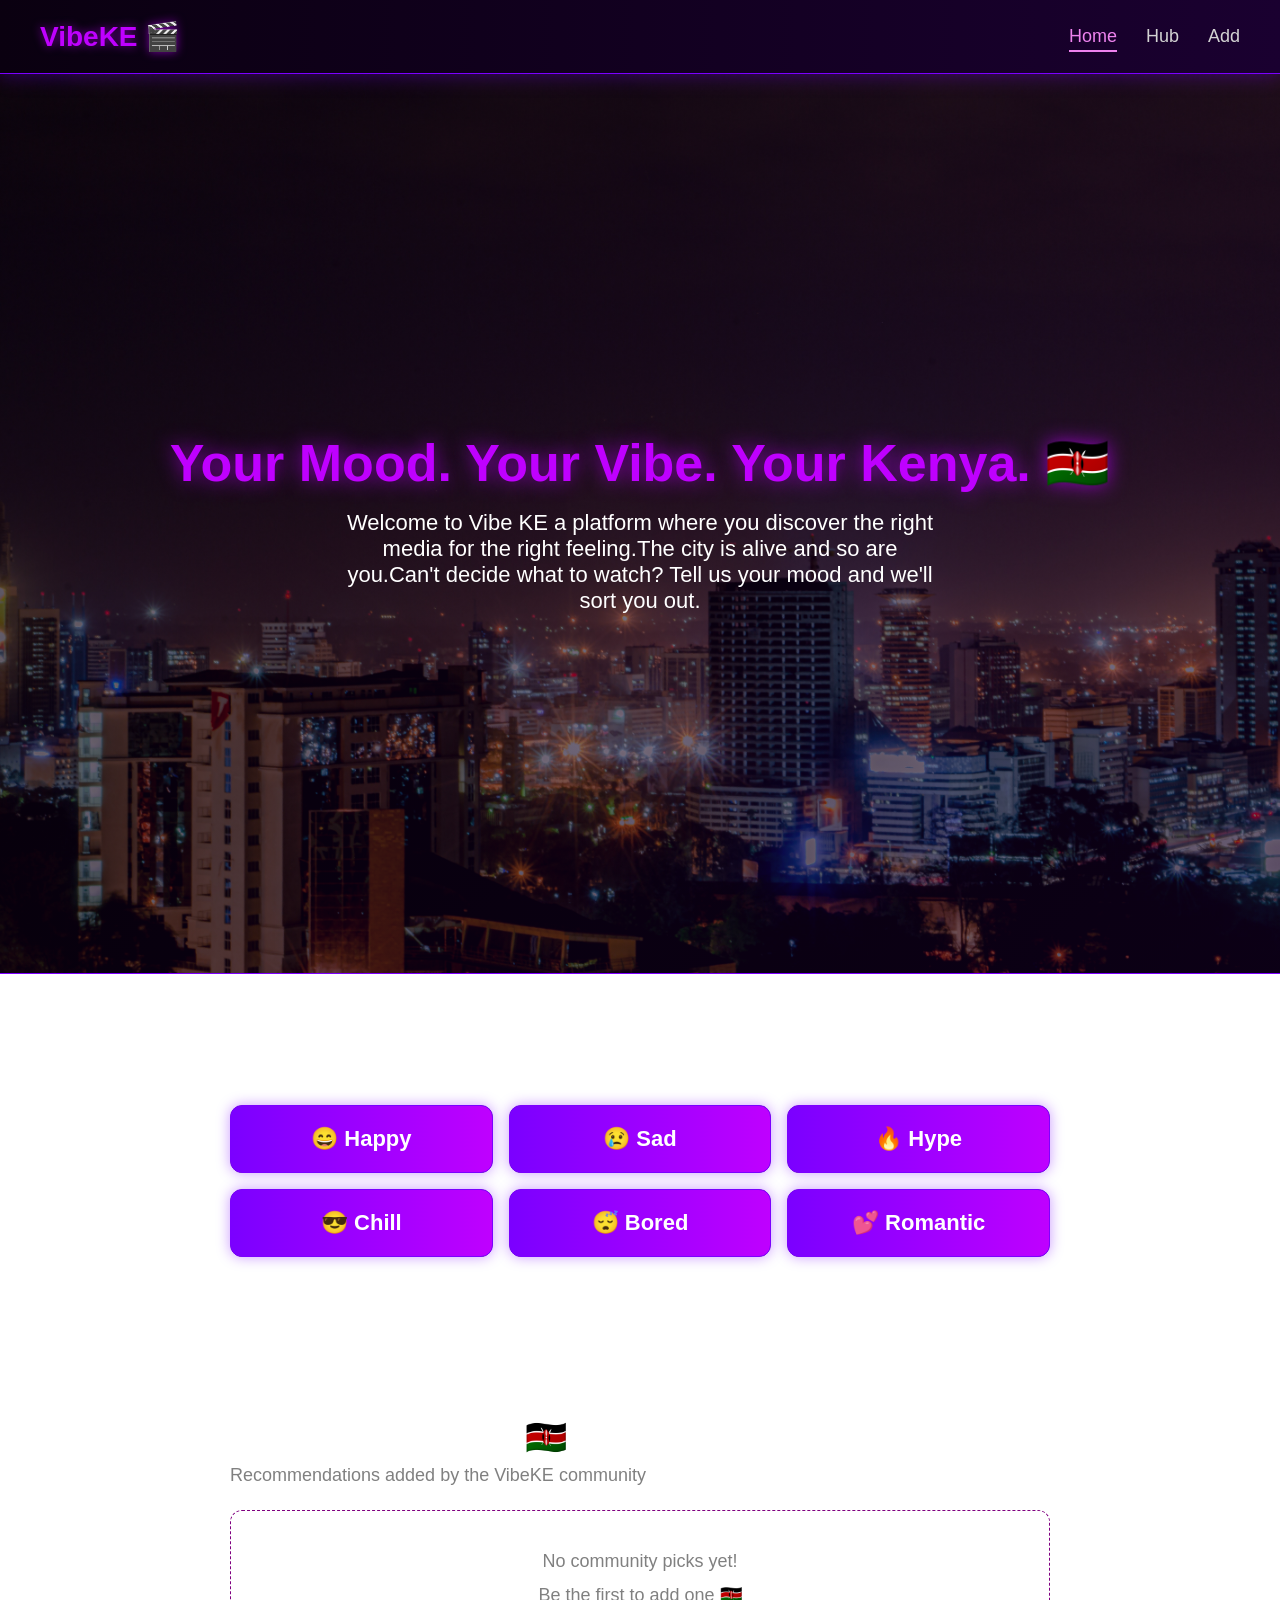
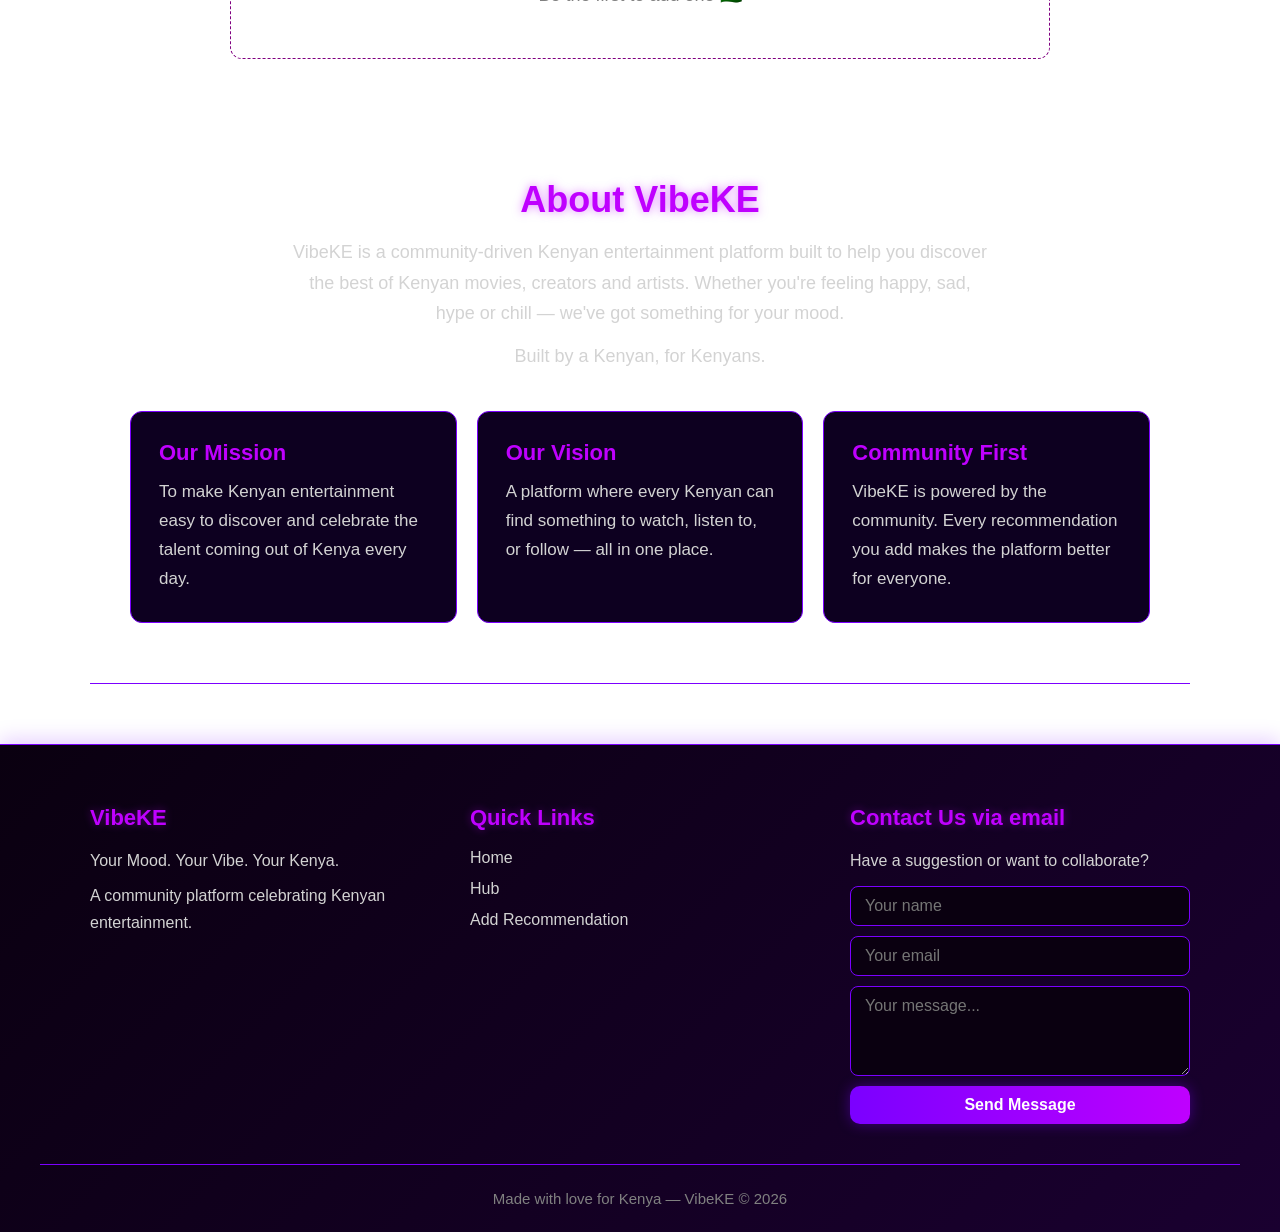
==== commit 2533d0a5: "Add tooltip descriptions to mood buttons on hover" ====
--- a/index.html
+++ b/index.html
@@ -1,6 +1,7 @@
 <!DOCTYPE html>
 <html lang="en">
 <head>
+  <link rel="icon" href="https://em-content.zobj.net/source/twitter/376/clapper-board_1f3ac.png" type="image/png" />
   <meta name="description" content="VibeKE - Discover Kenyan movies, creators and artists based on your mood" />
   <meta charset="UTF-8" />
   <meta name="viewport" content="width=device-width, initial-scale=1.0"/>
@@ -36,12 +37,12 @@
       <h2>How are you feeling right now?</h2>
 
       <div class="mood-grid">
-        <button class="mood-btn" data-mood="happy">😄 Happy</button>
-        <button class="mood-btn" data-mood="sad">😢 Sad</button>
-        <button class="mood-btn" data-mood="hype">🔥 Hype</button>
-        <button class="mood-btn" data-mood="chill">😎 Chill</button>
-        <button class="mood-btn" data-mood="bored">😴 Bored</button>
-        <button class="mood-btn" data-mood="romantic">💕 Romantic</button>
+        <button class="mood-btn" data-mood="happy" data-tooltip="Feel-good movies">😄 Happy</button>
+<button class="mood-btn" data-mood="sad" data-tooltip="Emotional dramas">😢 Sad</button>
+<button class="mood-btn" data-mood="hype" data-tooltip="Action packed">🔥 Hype</button>
+<button class="mood-btn" data-mood="chill" data-tooltip="Relaxing watches">😎 Chill</button>
+<button class="mood-btn" data-mood="bored" data-tooltip="Binge worthy">😴 Bored</button>
+<button class="mood-btn" data-mood="romantic" data-tooltip="Date night picks">💕 Romantic</button>
       </div>
 
       <div class="result-box" id="result-box"></div>
@@ -119,5 +120,6 @@
   </div>
 </footer>
   <script src="script.js"></script>
+<button class="scroll-top" id="scroll-top">↑</button>
 </body>
 </html>
--- a/styles.css
+++ b/styles.css
@@ -3,6 +3,10 @@
   margin: 0;
   padding: 0;
   box-sizing: border-box;
+}
+
+html {
+  scroll-behavior: smooth;
 }
 
 body {
@@ -876,3 +880,74 @@
     font-size: 18px;
   }
 }
+/* ===== SCROLL TO TOP BUTTON ===== */
+.scroll-top {
+  position: fixed;
+  bottom: 30px;
+  right: 30px;
+  background-color: purple;
+  color: white;
+  border: none;
+  border-radius: 50%;
+  width: 50px;
+  height: 50px;
+  font-size: 20px;
+  cursor: pointer;
+  display: none;
+  z-index: 999;
+}
+
+.scroll-top:hover {
+  background-color: darkviolet;
+}
+/* ===== ACTIVE NAV LINK ===== */
+.nav-links a.active {
+  color: violet;
+  border-bottom: 2px solid violet;
+  padding-bottom: 4px;
+}/* ===== COUNT BADGE ===== */
+.count {
+  font-size: 14px;
+  background-color: purple;
+  color: white;
+  padding: 2px 10px;
+  border-radius: 99px;
+  margin-left: 8px;
+  vertical-align: middle;
+}/* ===== EMPTY STATE ===== */
+.empty-state {
+  text-align: center;
+  padding: 40px 20px;
+  color: gray;
+  font-size: 15px;
+  border: 1px dashed purple;
+  border-radius: 12px;
+}
+
+.empty-state p {
+  margin-bottom: 12px;
+}/* ===== MOOD BUTTON TOOLTIP ===== */
+.mood-btn {
+  position: relative;
+}
+
+.mood-btn::after {
+  content: attr(data-tooltip);
+  position: absolute;
+  bottom: -30px;
+  left: 50%;
+  transform: translateX(-50%);
+  background-color: black;
+  color: white;
+  font-size: 11px;
+  padding: 4px 8px;
+  border-radius: 4px;
+  white-space: nowrap;
+  opacity: 0;
+  transition: opacity 0.2s;
+  z-index: 1;
+}
+
+.mood-btn:hover::after {
+  opacity: 1;
+}
